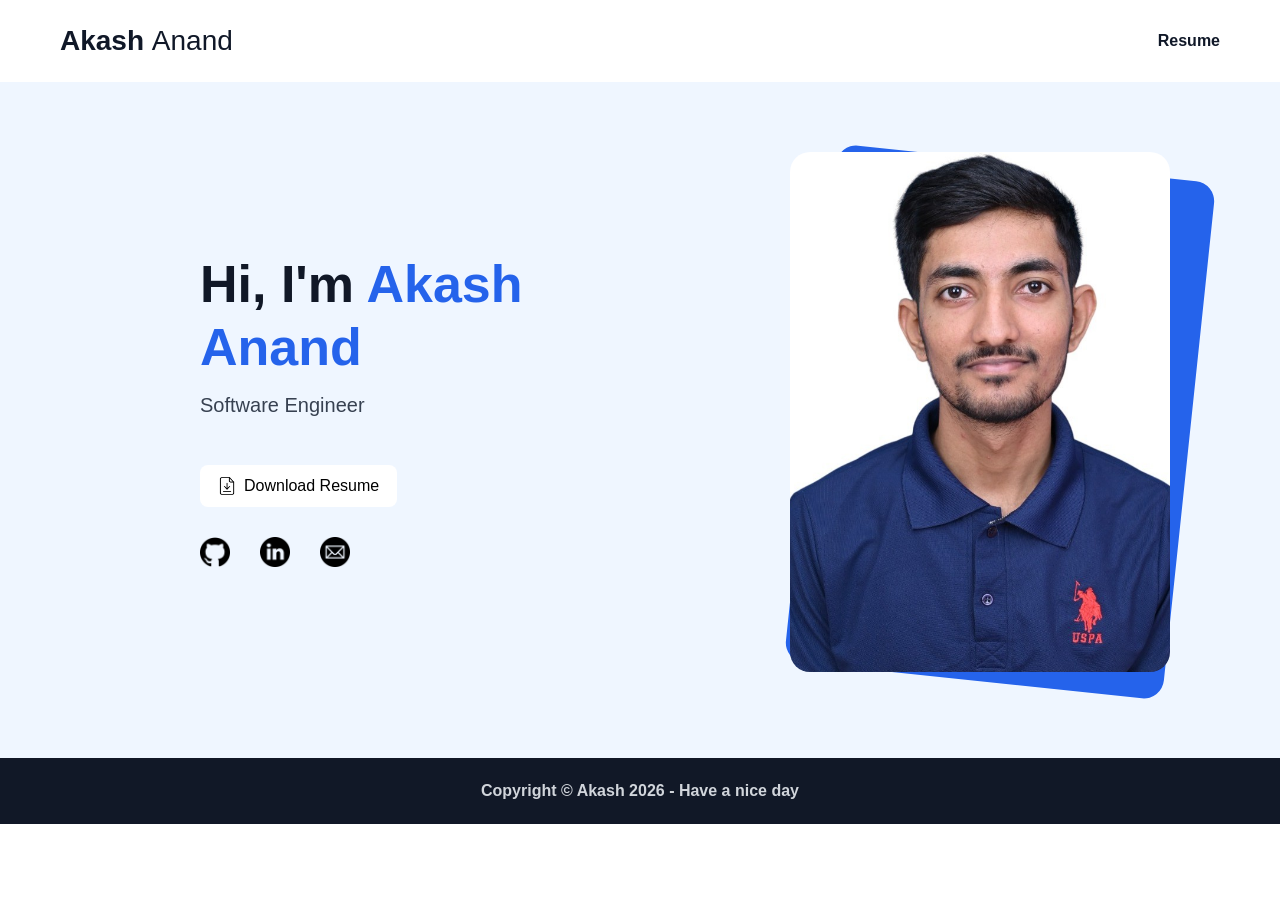
==== index.html @ dd58beac "Built the first proper functioning landing page" ====
<!DOCTYPE html>
<html lang="en">
<head>
    <link rel="stylesheet" href="wait.css">
    <title>Akash Anand</title>
</head>

<body>
    <header class="white whitebg">
        <a class="name" href="https://connectakash.com/" target="_blank"><span class="first-name">Akash</span> <span class="last-name">Anand</span></a>
        <div class="nav-links gray-700">
            <a class="resume" href="https://drive.google.com/file/d/1lEVgwU6gm3dxg6__V0Ob5PKtUT6VxIXi/view?usp=sharing" target="_blank">Resume</a>
            <!--<a href="" target="_blank">About</a>
            <a href="" target="_blank">Skills</a>
            <a href="" target="_blank">Projects</a>
            <a href="" target="_blank">Education</a>   
            <a href="" target="_blank">Contect</a>-->
        </div>
        
    </header>
    <Main>
        <div class="hero-section">
            <div class="hero-text">
                <h1 class="my-intro gray-900">Hi, I'm <span class="blue-600">Akash <br> Anand</span> </h1>
                <p class="gray-700 my-intro">Software Engineer</p>
                <p></p>
                <a href="https://drive.google.com/file/d/1rciySPn8Ju488WJE8SYm6xqaKvqbpm3X/view?usp=sharing" target="_blank">
                    <button class="resume-button whitebg"><img src="/icons/downloadfile.png" alt="Download file Icon" class="icon"> Download Resume</button>
                </a>

                <!--Connect with me section -->
                <div class="social-links">
                    <a href="https://github.com/CodeCopAkash" target="_blank"><img src="/icons/github.png" alt="codecopakash"></a>
                    <a href="https://www.linkedin.com/in/codecopakash/" target="_blank"><img src="/icons/linkedin.png" alt="codecopakash"></a>
                    <a href="mailto:akashatwork2002@gmail.com" target="_blank"><img src="/icons/email.png" alt="akashatwork2002@gmial.com"></a>
                </div>
            </div>
            <!--Photo frame -->
            <div class="photo-frame">
                <div class="blue-frame"></div>
                <img src="/icons/akash.jpeg" alt="" class="my-image">
            </div>
        </div>
    </Main>
    <Footer>
        <h3 class="gray-300">Copyright &copy; Akash 2026 - Have a nice day</h3>
    </Footer>
</body>
</html>
---- wait.css ----
body {
  margin: 0;
  font-family: Arial, sans-serif;
}

header {
  display: flex;
  padding: 25px 60px;
  align-items: center;
  justify-content: space-between;
}

.first-name {
  font-weight: 700;
}

.last-name {
  font-weight: 100;
}

header a {
  text-decoration: none;
  color: #101828;
  font-weight: bold;
}

.name {
  font-size: 28px;
}

.nav-links {
  display: flex;
  gap: 30px;
}

.nav-links a {
  text-decoration: none;
  font-size: 16px;
}

.nav-links a:hover {
  color: #1d4ed8;
}

main {
  background-color: #eff6ff;
  padding: 70px 50px;
  min-height: 536px;
}

.hero-section {
  display: flex;
  justify-content: space-between;
  align-items: center;
  gap: 60px;
}

.hero-text {
  display: flex;
  flex-direction: column;
  align-items: flex-start;
  max-width: 500px;
  margin-left: 150px;
}

.my-intro {
  margin: 0 0 16px 0;
}

.hero-text h1 {
  font-size: 52px;
  line-height: 1.2;
}

.hero-text p {
  font-size: 20px;
  margin: 0 0 24px 0;
}

.resume-button {
  display: inline-flex;
  align-items: center;
  gap: 8px;
  padding: 12px 18px;
  border: none;
  border-radius: 8px;
  cursor: pointer;
  transition: all 0.3s ease;
  font-size: 16px;
}

.icon {
  width: 18px;
  height: 18px;
}

.resume-button:hover {
  background-color: #d1d5db;
  transform: translateY(-2px);
  box-shadow: 0 4px 12px rgba(0, 0, 0, 0.2);
}

.social-links {
  display: flex;
  margin-top: 30px;
  gap: 30px;
}

.social-links img {
  width: 30px;
  height: 30px;
  transition: transform 0.2s ease;
}

.social-links img:hover {
  transform: scale(1.1);
}

.photo-frame {
  position: relative;
  width: 380px;
  height: 520px;
  flex-shrink: 0;
  margin-right: 60px;
}

.blue-frame {
  position: absolute;
  top: 10px;
  left: 20px;
  width: 100%;
  height: 100%;
  background-color: #2563eb;
  border-radius: 20px;
  transform: rotate(6deg);
  z-index: 1;
}

.my-image {
  position: relative;
  width: 100%;
  height: 100%;
  object-fit: cover;
  border-radius: 20px;
  display: block;
  z-index: 2;
}

footer {
  background-color: #111827;
  text-align: center;
  padding: 24px;
}

footer h3 {
  margin: 0;
  font-size: 16px;
}

.white {
  color: #ffffff;
}

.whitebg {
  background-color: #ffffff;
}

.blue-50 {
  color: #eff6ff;
}

.blue-100 {
  color: #dbeafe;
}

.blue-600 {
  color: #2563eb;
}

.blue-700 {
  color: #1d4ed8;
}

.gray-50 {
  color: #f9fafb;
}

.gray-200 {
  color: #e5e7eb;
}

.gray-300 {
  color: #d1d5db;
}

.gray-600 {
  color: #4b5563;
}

.gray-700 {
  color: #374151;
}

.gray-900 {
  color: #111827;
}
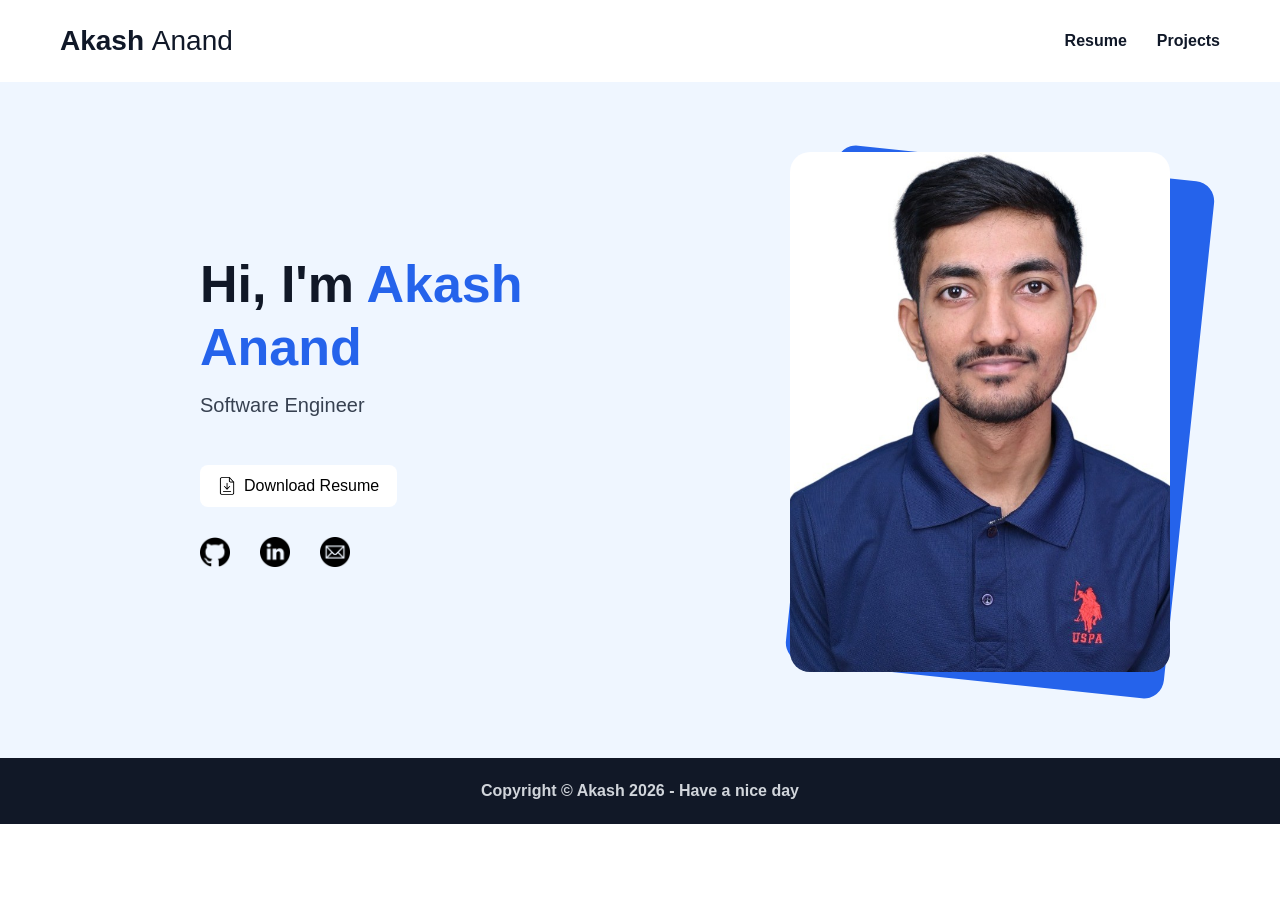
==== commit 04539920: "Added project section and coin flip game" ====
--- a/index.html
+++ b/index.html
@@ -9,10 +9,10 @@
     <header class="white whitebg">
         <a class="name" href="https://connectakash.com/" target="_blank"><span class="first-name">Akash</span> <span class="last-name">Anand</span></a>
         <div class="nav-links gray-700">
-            <a class="resume" href="https://drive.google.com/file/d/1lEVgwU6gm3dxg6__V0Ob5PKtUT6VxIXi/view?usp=sharing" target="_blank">Resume</a>
+            <a class="resume" href="https://drive.google.com/file/d/1_hTi6sSeiiXCx00YEpdrVTIHkZ7M07dO/view?usp=sharing" target="_blank">Resume</a>
+            <a href="project.html" target="">Projects</a>
             <!--<a href="" target="_blank">About</a>
             <a href="" target="_blank">Skills</a>
-            <a href="" target="_blank">Projects</a>
             <a href="" target="_blank">Education</a>   
             <a href="" target="_blank">Contect</a>-->
         </div>
@@ -24,21 +24,21 @@
                 <h1 class="my-intro gray-900">Hi, I'm <span class="blue-600">Akash <br> Anand</span> </h1>
                 <p class="gray-700 my-intro">Software Engineer</p>
                 <p></p>
-                <a href="https://drive.google.com/file/d/1rciySPn8Ju488WJE8SYm6xqaKvqbpm3X/view?usp=sharing" target="_blank">
-                    <button class="resume-button whitebg"><img src="/icons/downloadfile.png" alt="Download file Icon" class="icon"> Download Resume</button>
+                <a href="/resources/Updated_Akash_resume.pdf" download="AkashAnand_Resume" target="_blank">
+                    <button class="resume-button whitebg"><img src="/resources/downloadfile.png" alt="Download file Icon" class="icon"> Download Resume</button>
                 </a>
 
                 <!--Connect with me section -->
                 <div class="social-links">
-                    <a href="https://github.com/CodeCopAkash" target="_blank"><img src="/icons/github.png" alt="codecopakash"></a>
-                    <a href="https://www.linkedin.com/in/codecopakash/" target="_blank"><img src="/icons/linkedin.png" alt="codecopakash"></a>
-                    <a href="mailto:akashatwork2002@gmail.com" target="_blank"><img src="/icons/email.png" alt="akashatwork2002@gmial.com"></a>
+                    <a href="https://github.com/CodeCopAkash" target="_blank"><img src="/resources/github.png" alt="codecopakash"></a>
+                    <a href="https://www.linkedin.com/in/codecopakash/" target="_blank"><img src="/resources/linkedin.png" alt="codecopakash"></a>
+                    <a href="mailto:akashatwork2002@gmail.com" target="_blank"><img src="/resources/email.png" alt="akashatwork2002@gmial.com"></a>
                 </div>
             </div>
             <!--Photo frame -->
             <div class="photo-frame">
                 <div class="blue-frame"></div>
-                <img src="/icons/akash.jpeg" alt="" class="my-image">
+                <img src="/resources/akash.jpeg" alt="" class="my-image">
             </div>
         </div>
     </Main>
